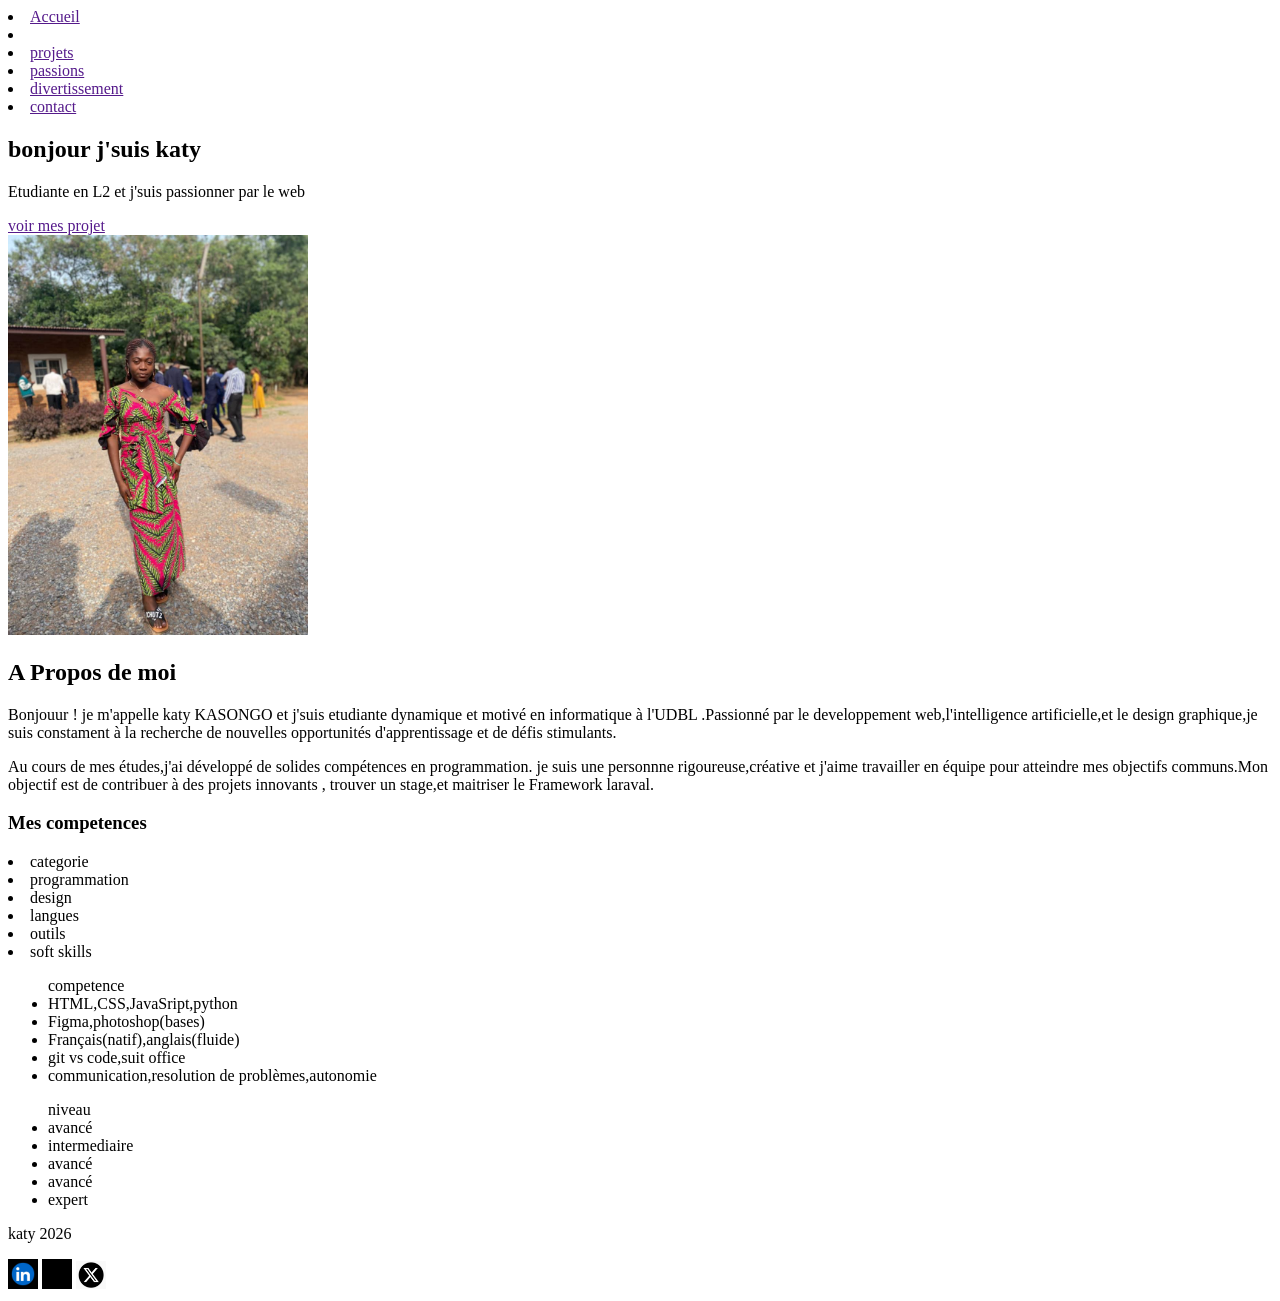
==== index.HTML @ f8842124 "création du header et de la section hero" ====
<!DOCTYPE html>
<html lang="en">
<head>
    <meta charset="UTF-8">
    <meta name="viewport" content="width=, initial-scale=1.0">
    <title>Document</title>
</head>
<body>
    <header></header>
    </div>
    </nav>
    </ul>
    <li><a href="">Accueil</a><li>
        <li><a href="">projets</a></li>
        <li><a href="">passions</a></li>
        <li><a href="">divertissement </a></li>
        <li><a href="">contact</a>
        </ul>
    </nav>
    </header>
    <main>
    <section>
        <div>
            <h1>bonjour j'suis katy</h1>
            <P>Etudiante en L2 et j'suis passionner par le web</p>
                <a href="">voir mes projet</a>
        </div>
        <div>
            <img src="images/katy.jpg" alt="katy artiste"width="300">
            </section>
            <section>
                <H2>A Propos de moi</h2>
                    <P>Bonjouur ! je m'appelle katy KASONGO et j'suis etudiante dynamique et motivé en informatique à l'UDBL .Passionné par le developpement web,l'intelligence artificielle,et le design graphique,je suis constament à la recherche de nouvelles opportunités d'apprentissage et de défis stimulants.
                    <p> Au cours de mes études,j'ai développé de solides compétences en programmation. je suis une personnne rigoureuse,créative et j'aime travailler  en équipe pour atteindre mes objectifs communs.Mon objectif est de contribuer à des projets innovants , trouver un stage,et maitriser le Framework laraval.
            <section>
                <SECTION>
                    <h3>Mes competences</h3>
                    <li>categorie
                        <li>programmation</li>
                        <li>design</li>
                        <li>langues</li>
                        <li>outils</li>
                        <li>soft skills</li>
                    </ul>
                    <ul>competence 
                        <li>HTML,CSS,JavaSript,python</li>
                        <li>Figma,photoshop(bases)</li>
                        <li>Français(natif),anglais(fluide)</li>
                        <li>git vs code,suit office</li>
                        <li>communication,resolution de problèmes,autonomie</li>
                        </ul>
                        <ul>niveau
                            <li>avancé</li>
                            <li>intermediaire</li>
                            <li>avancé</li>
                            <li>avancé</li>
                            <li>expert</li>
                        </ul>
                        </section>
                    </main>
                    <footer>
                        <p>katy 2026</p>
                        <img src="images/linkedin.jpg" alt="" width="30">
                        <img src="images/github.jpg" alt="" width="30">
                        <img src="images/x.jpg" alt="" width="30">
                    </footer>
                    </body>
                    </html>



                </SECTION>




            
        
        
    
            



</body>
</html>
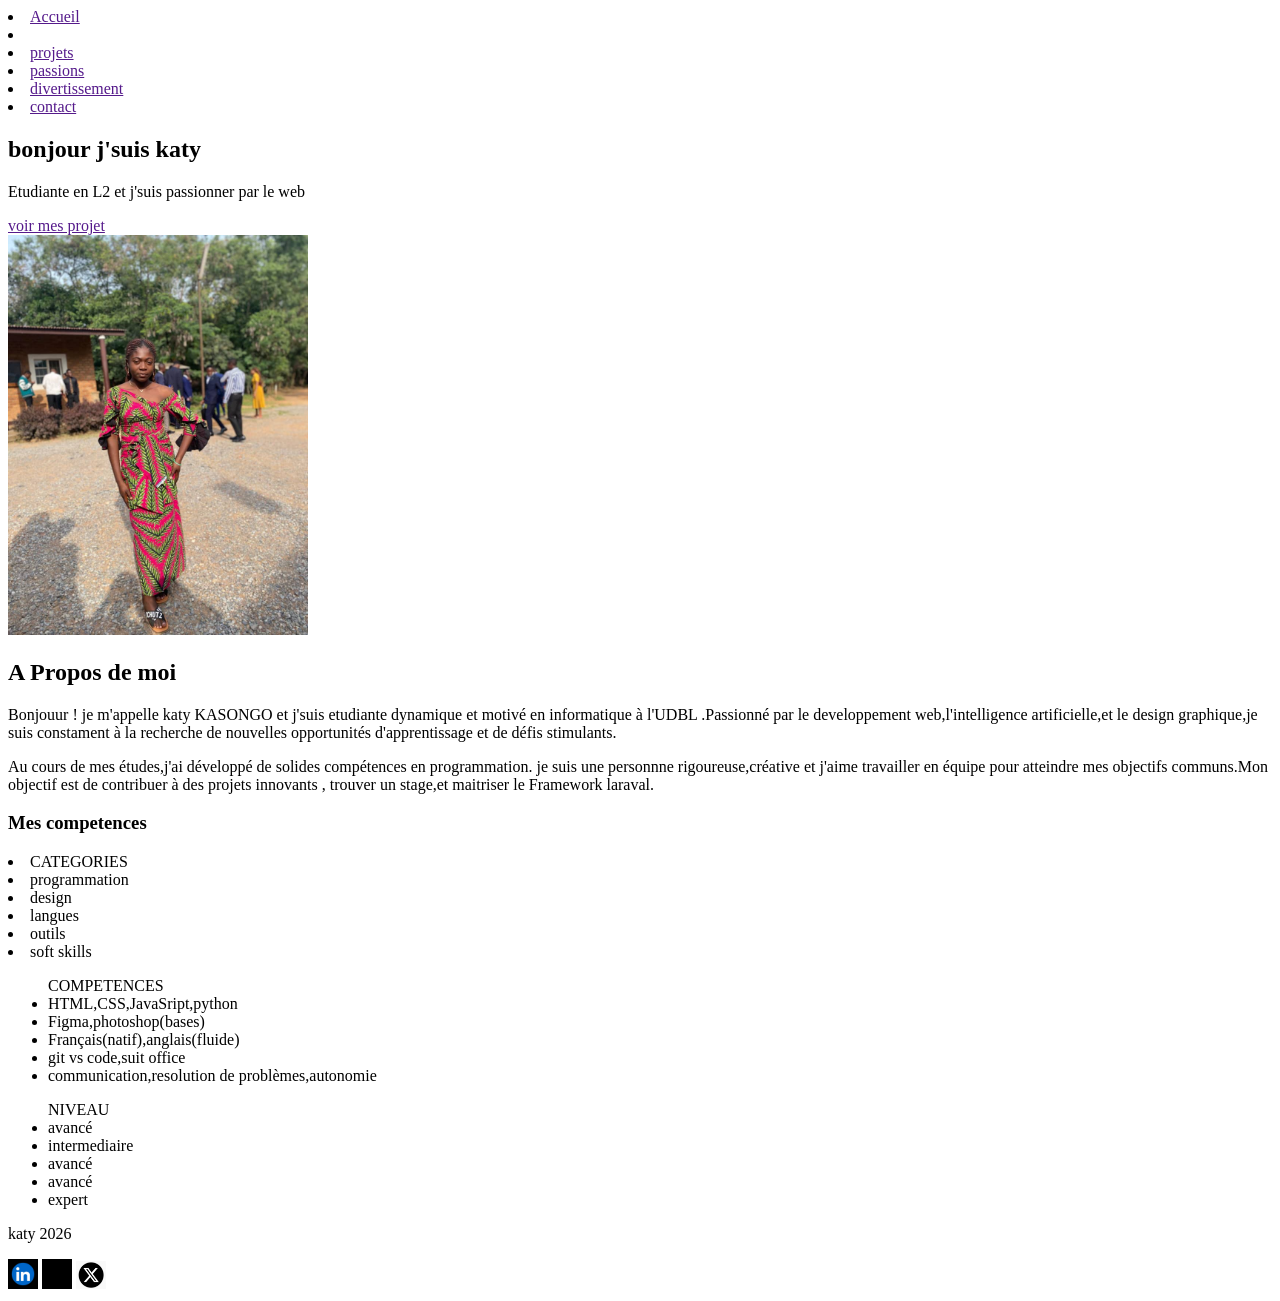
==== commit deb3937f: "création du header et de la section header et de la section hero" ====
--- a/index.HTML
+++ b/index.HTML
@@ -35,21 +35,23 @@
             <section>
                 <SECTION>
                     <h3>Mes competences</h3>
-                    <li>categorie
+                    <li>CATEGORIES
                         <li>programmation</li>
                         <li>design</li>
                         <li>langues</li>
                         <li>outils</li>
                         <li>soft skills</li>
+                <section>
+                    <ul>
                     </ul>
-                    <ul>competence 
+                    <ul>COMPETENCES
                         <li>HTML,CSS,JavaSript,python</li>
                         <li>Figma,photoshop(bases)</li>
                         <li>Français(natif),anglais(fluide)</li>
                         <li>git vs code,suit office</li>
                         <li>communication,resolution de problèmes,autonomie</li>
                         </ul>
-                        <ul>niveau
+                        <ul>NIVEAU
                             <li>avancé</li>
                             <li>intermediaire</li>
                             <li>avancé</li>
@@ -69,7 +71,7 @@
 
 
 
-                </SECTION>
+                
 
 
 
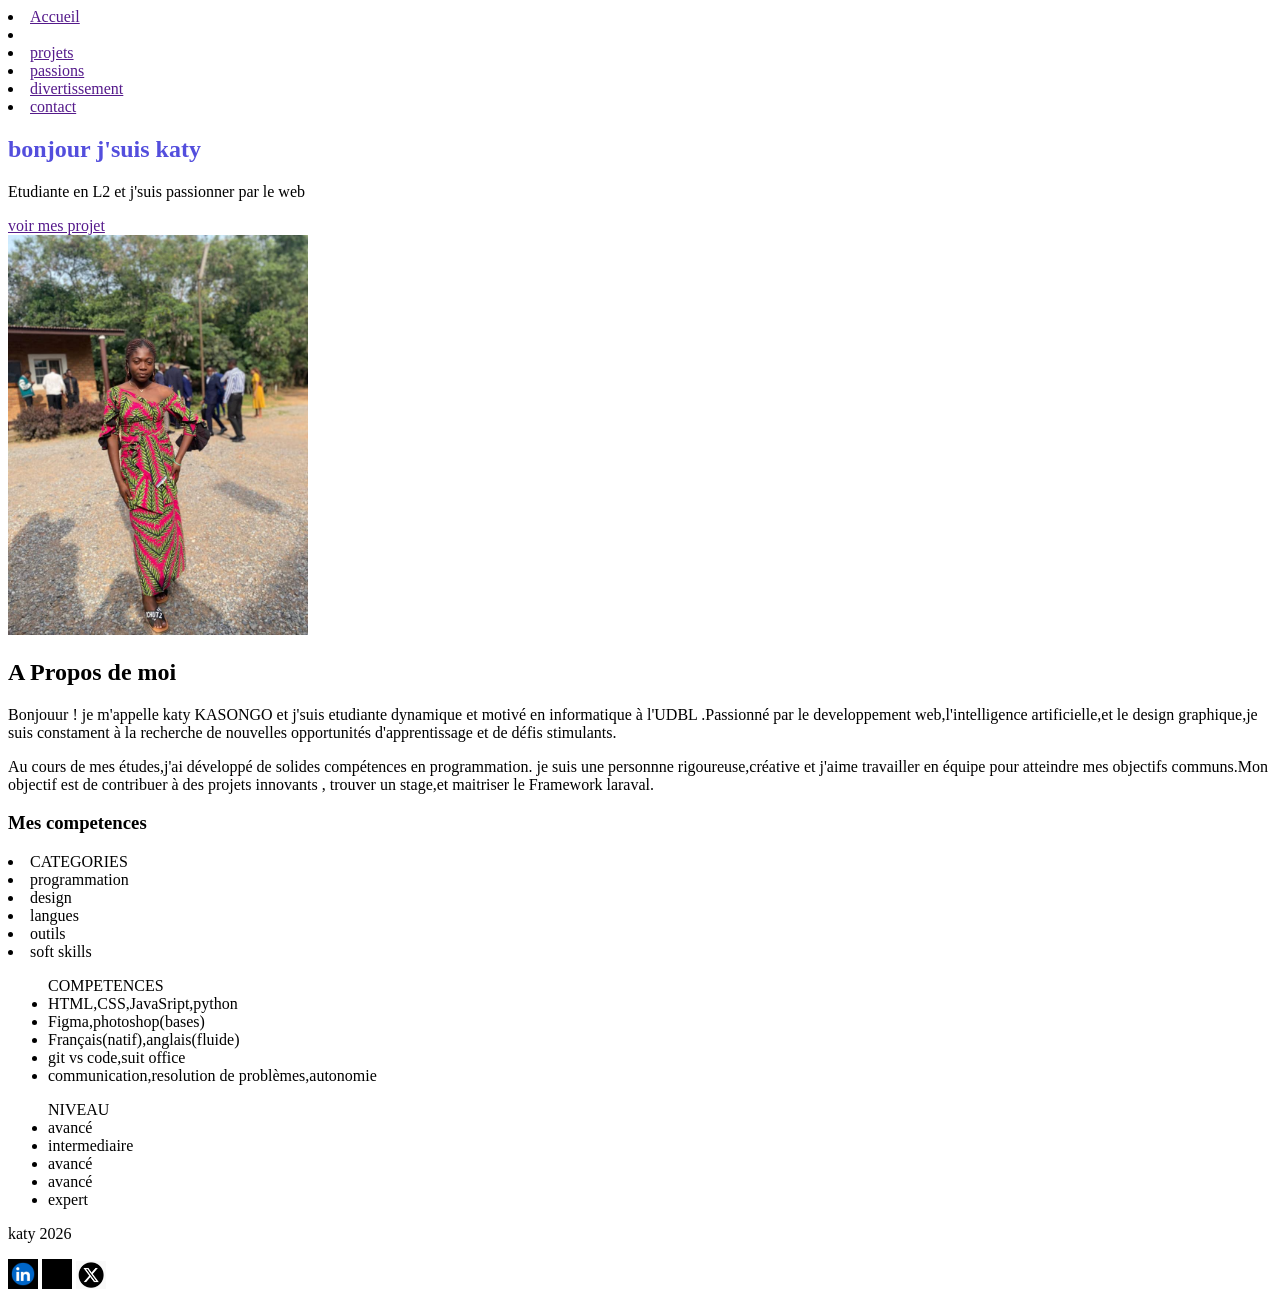
==== commit 0db072aa: "finir avec la maquette css" ====
--- a/index.HTML
+++ b/index.HTML
@@ -4,6 +4,7 @@
     <meta charset="UTF-8">
     <meta name="viewport" content="width=, initial-scale=1.0">
     <title>Document</title>
+    <link rel="stylesheet" href="css/style.css">
 </head>
 <body>
     <header></header>
--- a/css/style.css
+++ b/css/style.css
@@ -0,0 +1,15 @@
+
+:root {
+    --viollet-doux: #6c63ff;
+    --viollet-fonce: #534EDD; 
+    --orange-vif: #ffa726;
+    --gris-tres-fonce: #333;
+    --gris-fonce: #666;
+    --gris-tres-claire: #f8f8f8;
+    --gris-claire: #eee;
+}
+
+h1 {
+    color: var(--viollet-fonce)
+}
+    
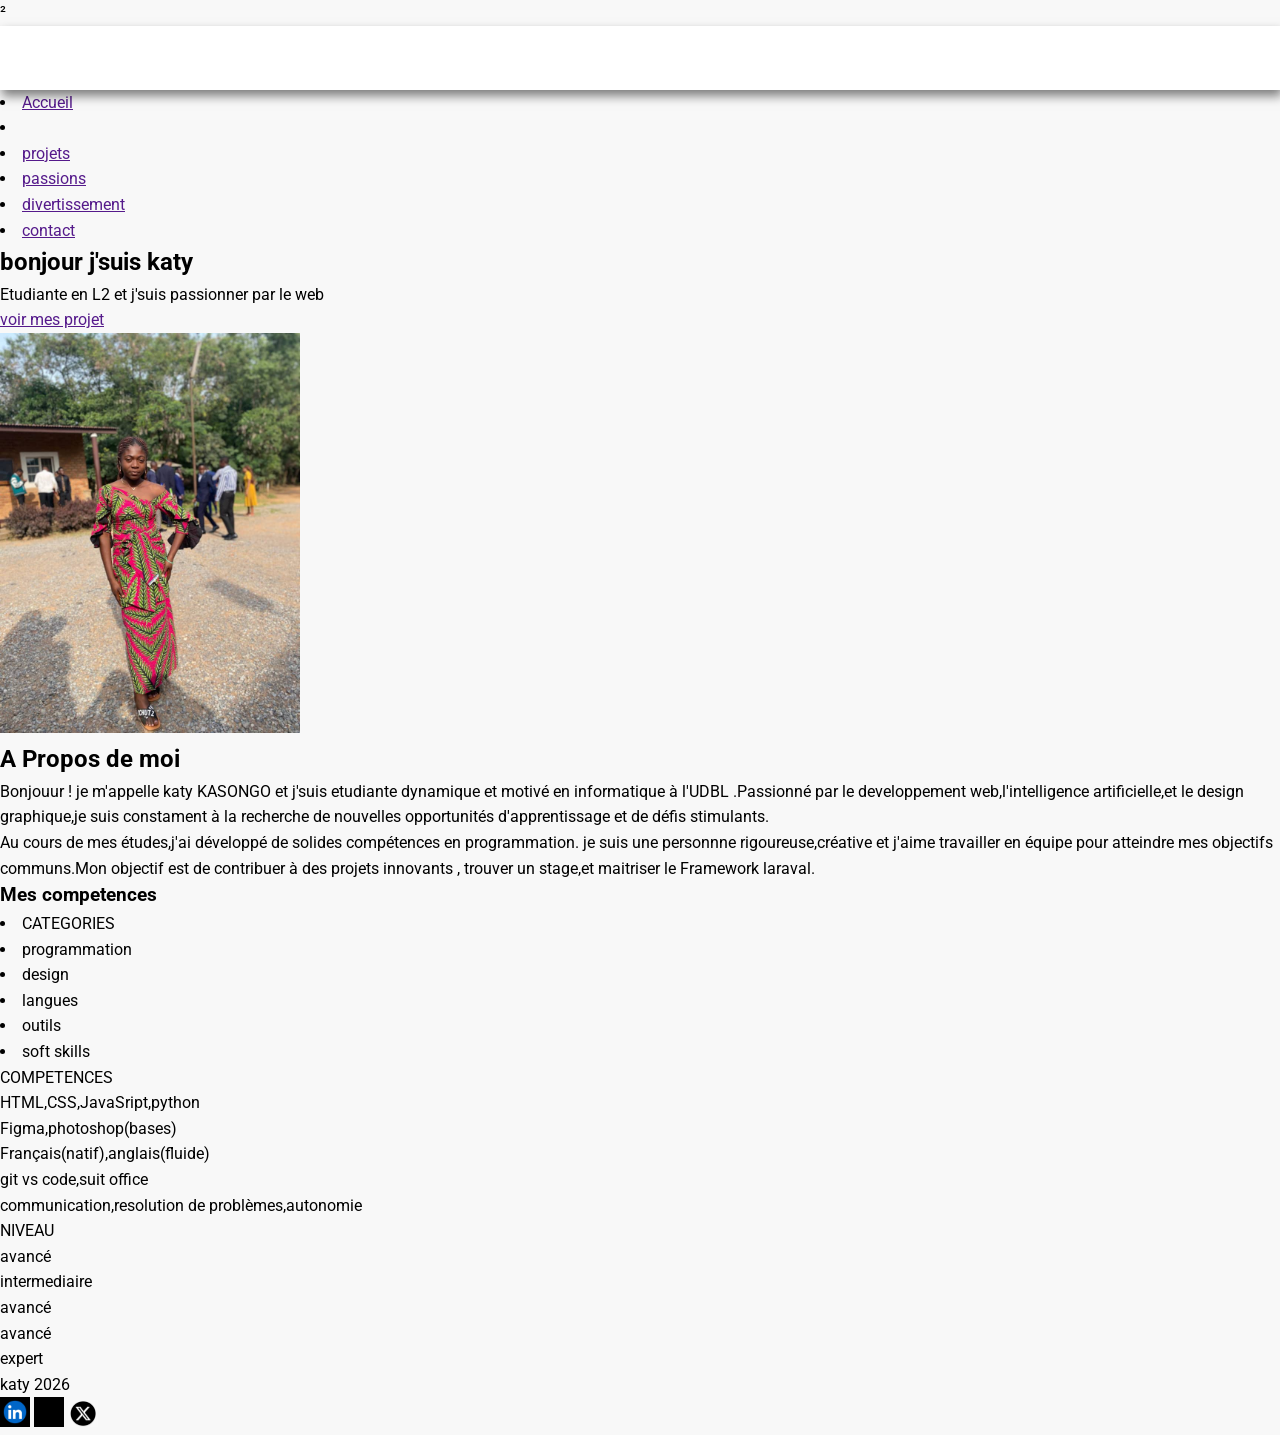
==== commit dc1b062d: "stylisation du header" ====
--- a/index.HTML
+++ b/index.HTML
@@ -5,6 +5,9 @@
     <meta name="viewport" content="width=, initial-scale=1.0">
     <title>Document</title>
     <link rel="stylesheet" href="css/style.css">
+    <link rel="preconnect" href="https://fonts.googleapis.com">
+    <link rel="preconnect" href="https://fonts.gstatic.com" crossorigin>
+²   <link href="https://fonts.googleapis.com/css2?family=Roboto:ital,wght@0,100..900;1,100..900&display=swap" rel="stylesheet">
 </head>
 <body>
     <header></header>
--- a/css/style.css
+++ b/css/style.css
@@ -9,7 +9,36 @@
     --gris-claire: #eee;
 }
 
-h1 {
-    color: var(--viollet-fonce)
+
+*{
+    margin: 0;
+    padding: 0;
+    box-sizing: border-box;
 }
-    
+
+body {
+    background-color: var(--gris-tres-claire);
+    font-family: roboto, sans-serif;
+    line-height: 1.6;
+
+ }
+
+ header {
+    background-color: white;
+    box-shadow: 2px 6px 10px rgba(0, 0, 0, 0.5);
+    position: sticky;
+    top:  0;
+    z-index: 100;
+    display: flex;
+    justify-content: space-between;
+    align-items: center;
+    padding: 2rem 3rem;
+
+ }
+header div a {
+    text-decoration:none;
+    font-size: 2.2rem;
+    font-weight: bold;
+    color: var(--viollet-doux);
+}
+
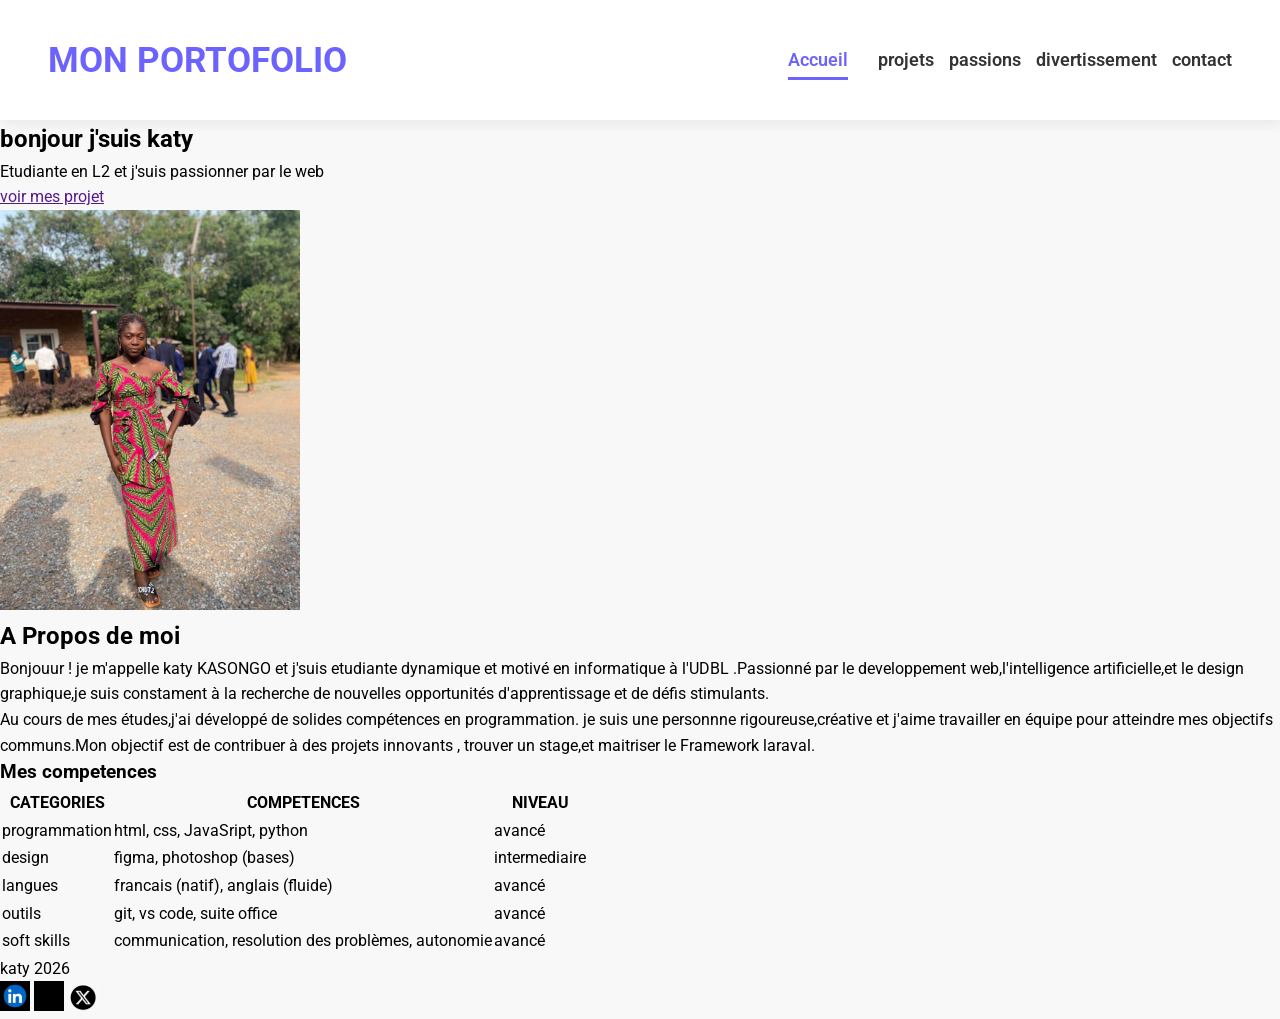
==== commit 5e2f784b: "stylisation du header" ====
--- a/index.HTML
+++ b/index.HTML
@@ -7,86 +7,86 @@
     <link rel="stylesheet" href="css/style.css">
     <link rel="preconnect" href="https://fonts.googleapis.com">
     <link rel="preconnect" href="https://fonts.gstatic.com" crossorigin>
-²   <link href="https://fonts.googleapis.com/css2?family=Roboto:ital,wght@0,100..900;1,100..900&display=swap" rel="stylesheet">
+    <link href="https://fonts.googleapis.com/css2?family=Roboto:ital,wght@0,100..900;1,100..900&display=swap" rel="stylesheet">
 </head>
 <body>
-    <header></header>
-    </div>
-    </nav>
-    </ul>
-    <li><a href="">Accueil</a><li>
-        <li><a href="">projets</a></li>
-        <li><a href="">passions</a></li>
-        <li><a href="">divertissement </a></li>
-        <li><a href="">contact</a>
-        </ul>
-    </nav>
+    <header>
+        <div>
+            <a href=""> MON PORTOFOLIO</a>
+        </div>
+        <nav>
+            <ul>
+                <li><a href="index.HTML" class="active">Accueil</a><li>
+                <li><a href="projet.HTML">projets</a></li>
+                <li><a href="passion.HTML">passions</a></li>
+                <li><a href="divertissement.HTML">divertissement </a></li>
+                <li><a href="contact.HTML">contact</a></li>
+            </ul>
+        </nav>
     </header>
     <main>
-    <section>
-        <div>
-            <h1>bonjour j'suis katy</h1>
-            <P>Etudiante en L2 et j'suis passionner par le web</p>
+        <section>
+            <div>
+                <h1>bonjour j'suis katy</h1>
+                <P>Etudiante en L2 et j'suis passionner par le web</p>
                 <a href="">voir mes projet</a>
-        </div>
-        <div>
-            <img src="images/katy.jpg" alt="katy artiste"width="300">
-            </section>
-            <section>
-                <H2>A Propos de moi</h2>
-                    <P>Bonjouur ! je m'appelle katy KASONGO et j'suis etudiante dynamique et motivé en informatique à l'UDBL .Passionné par le developpement web,l'intelligence artificielle,et le design graphique,je suis constament à la recherche de nouvelles opportunités d'apprentissage et de défis stimulants.
-                    <p> Au cours de mes études,j'ai développé de solides compétences en programmation. je suis une personnne rigoureuse,créative et j'aime travailler  en équipe pour atteindre mes objectifs communs.Mon objectif est de contribuer à des projets innovants , trouver un stage,et maitriser le Framework laraval.
-            <section>
-                <SECTION>
-                    <h3>Mes competences</h3>
-                    <li>CATEGORIES
-                        <li>programmation</li>
-                        <li>design</li>
-                        <li>langues</li>
-                        <li>outils</li>
-                        <li>soft skills</li>
-                <section>
-                    <ul>
-                    </ul>
-                    <ul>COMPETENCES
-                        <li>HTML,CSS,JavaSript,python</li>
-                        <li>Figma,photoshop(bases)</li>
-                        <li>Français(natif),anglais(fluide)</li>
-                        <li>git vs code,suit office</li>
-                        <li>communication,resolution de problèmes,autonomie</li>
-                        </ul>
-                        <ul>NIVEAU
-                            <li>avancé</li>
-                            <li>intermediaire</li>
-                            <li>avancé</li>
-                            <li>avancé</li>
-                            <li>expert</li>
-                        </ul>
-                        </section>
-                    </main>
-                    <footer>
-                        <p>katy 2026</p>
-                        <img src="images/linkedin.jpg" alt="" width="30">
-                        <img src="images/github.jpg" alt="" width="30">
-                        <img src="images/x.jpg" alt="" width="30">
-                    </footer>
-                    </body>
-                    </html>
-
-
-
-                
-
-
-
-
-            
-        
-        
-    
-            
-
-
-
+            </div>
+            <div>
+                <img src="images/katy.jpg" alt="katy artiste"width="300">
+            </div>
+        </section>
+        <section>
+            <h2>A Propos de moi</h2>
+            <P>Bonjouur ! je m'appelle katy KASONGO et j'suis etudiante dynamique et motivé en informatique à l'UDBL .Passionné par le developpement web,l'intelligence artificielle,et le design graphique,je suis constament à la recherche de nouvelles opportunités d'apprentissage et de défis stimulants.</p>
+            <p> Au cours de mes études,j'ai développé de solides compétences en programmation. je suis une personnne rigoureuse,créative et j'aime travailler  en équipe pour atteindre mes objectifs communs.Mon objectif est de contribuer à des projets innovants , trouver un stage,et maitriser le Framework laraval.</p>
+        </section>
+        <section>
+            <h3>Mes competences</h3>
+            <table>
+                <thead>
+                    <tr>
+                        <th>CATEGORIES</th>
+                        <th>COMPETENCES</th>
+                        <th>NIVEAU</th>
+                    </tr>
+                </thead>
+                <tbody>
+                    <tr>
+                        <td>programmation</td>
+                        <td>html, css, JavaSript, python</td>
+                        <td>avancé</td>
+                    </tr>
+                    <tr>
+                        <td>design</td>
+                        <td>figma, photoshop (bases)</td>
+                        <td>intermediaire</td>
+                    </tr>
+                    <tr>
+                        <td>langues</td>
+                        <td>francais (natif), anglais (fluide)</td>
+                        <td>avancé</td>
+                    </tr>
+                    <tr>
+                        <td>outils</td>
+                        <td>git, vs code, suite office</td>
+                        <td>avancé</td>
+                    </tr>
+                    <tr>
+                        <td>soft skills</td>
+                        <td>communication, resolution des problèmes, autonomie</td>
+                        <td>avancé</td>
+                    </tr>
+                </tbody>
+            </table>
+        </section>
+    </main>
+    <footer>
+        <p>katy 2026</p>
+        <nav>
+            <img src="images/linkedin.jpg" alt="" width="30">
+            <img src="images/github.jpg" alt="" width="30">
+            <img src="images/x.jpg" alt="" width="30">
+        </nav>
+    </footer>
 </body>
-</html>+</html>
--- a/css/style.css
+++ b/css/style.css
@@ -1,4 +1,3 @@
-
 :root {
     --viollet-doux: #6c63ff;
     --viollet-fonce: #534EDD; 
@@ -20,12 +19,11 @@
     background-color: var(--gris-tres-claire);
     font-family: roboto, sans-serif;
     line-height: 1.6;
-
  }
 
- header {
+header {
     background-color: white;
-    box-shadow: 2px 6px 10px rgba(0, 0, 0, 0.5);
+    box-shadow: 2px 6px 10px rgba(0, 0, 0, 0.05);
     position: sticky;
     top:  0;
     z-index: 100;
@@ -33,8 +31,8 @@
     justify-content: space-between;
     align-items: center;
     padding: 2rem 3rem;
+ }
 
- }
 header div a {
     text-decoration:none;
     font-size: 2.2rem;
@@ -42,3 +40,47 @@
     color: var(--viollet-doux);
 }
 
+ul li {
+    list-style: none;
+    margin-left: 15px;
+}
+
+ul {
+    display: flex
+}
+
+ul li a {
+    text-decoration: none;
+    color: var(--gris-tres-fonce);
+    font-weight: 600;
+    font-size: 1.1rem ;
+    position: relative;
+    padding: 10px 0;
+}
+
+ul li a:hover{
+    color: var(--viollet-doux);
+}
+
+ul li a::after {
+    content: '';
+    position: absolute;
+    left: 0;
+    bottom: 0;
+    height: 3px;
+    width: 0;
+    background-color: var(--viollet-doux);
+    transition: width 0.3s ease;
+}
+
+ul li a:hover::after {
+    width: 100%;
+}
+
+a.active {
+    color: var(--viollet-doux);
+}
+
+a.active::after {
+    width: 100%;
+}
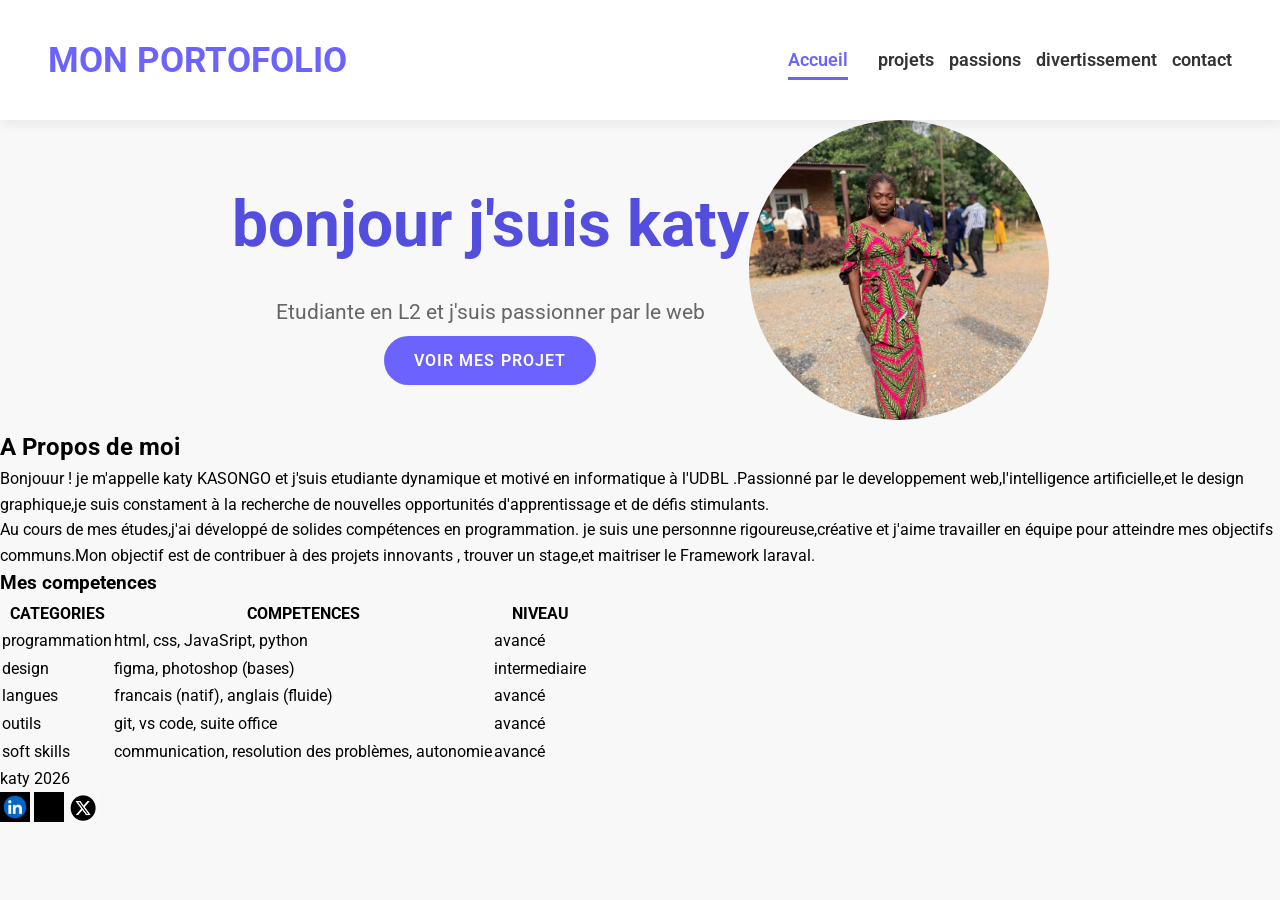
==== commit 5c9fc3cd: "stylistion de la section hero" ====
--- a/index.HTML
+++ b/index.HTML
@@ -25,14 +25,14 @@
         </nav>
     </header>
     <main>
-        <section>
+        <section class= "hero-section">
             <div>
                 <h1>bonjour j'suis katy</h1>
                 <P>Etudiante en L2 et j'suis passionner par le web</p>
                 <a href="">voir mes projet</a>
             </div>
             <div>
-                <img src="images/katy.jpg" alt="katy artiste"width="300">
+                <img src="images/katy.jpg" alt="katy artiste">
             </div>
         </section>
         <section>
--- a/css/style.css
+++ b/css/style.css
@@ -83,4 +83,50 @@
 
 a.active::after {
     width: 100%;
+}
+.hero-section {
+    display: flex;
+    justify-content: center;
+    align-items: center;
+    gap: srem;
+    text-align: center;
+
+}
+.hero-section img {
+    width: 300px;
+    height: 300px;
+    object-fit: cover;
+    border-radius: 50%;
+    border: 8pxsold;var(--violet-doux);
+}
+.hero-section h1 {
+    color: var(--viollet-fonce);
+    font-size: 4rem;
+    font-weight: 700;
+    margin-bottom: 1.2rem;
+}
+.hero-section p {
+    color: var(--gris-fonce);
+    font-size: 1.3rem;
+    margin-bottom: 1.2rem;
+
+}
+.hero-section a {
+    text-decoration: none;
+    font-display: inline-block;
+    background-color: var(--viollet-doux);
+    color: white;
+    padding: 15px 30px;
+    border-radius: 50px;
+    text-transform: uppercase;
+    letter-spacing: 1.1px;
+    font-weight: 600;
+    margin-top: 1rem;
+    transition: background-color 0.3s ease,transfom 0.2s ease;
+
+}
+.hero-section a :hover {
+    background-color: var(--gris-tres-fonce);
+    transform: translate(-3px);
+
 }
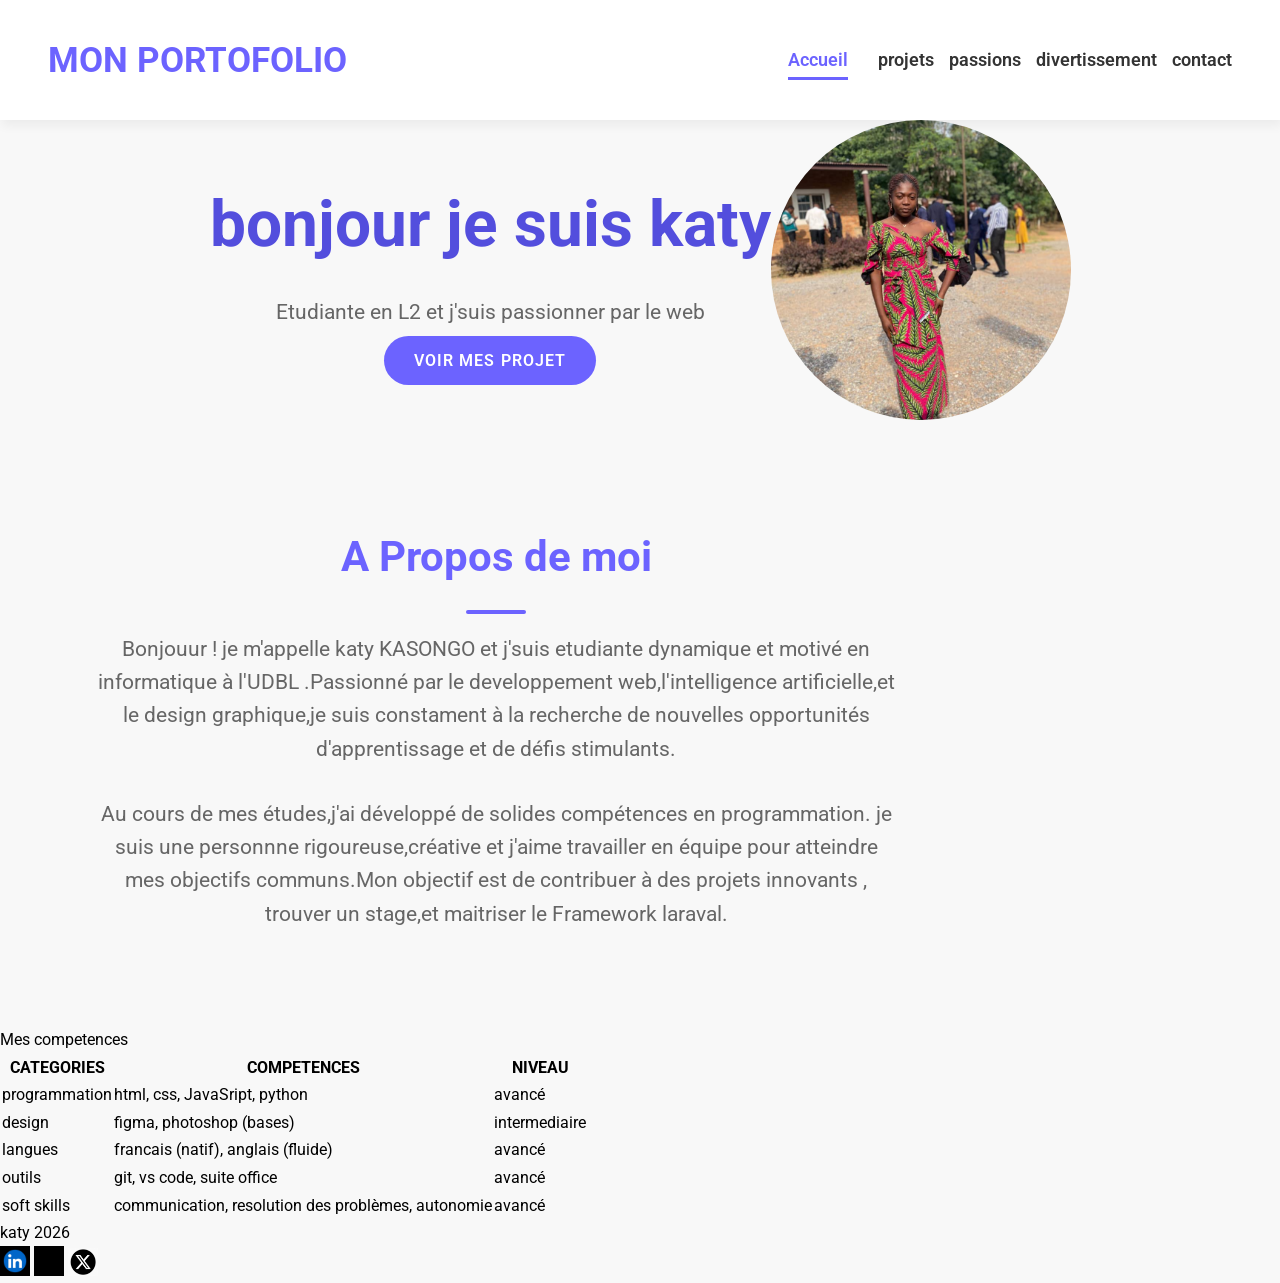
==== commit 71721fbd: "stylisation de la section apropos" ====
--- a/index.HTML
+++ b/index.HTML
@@ -25,9 +25,9 @@
         </nav>
     </header>
     <main>
-        <section class= "hero-section">
+        <section class="hero-section">
             <div>
-                <h1>bonjour j'suis katy</h1>
+                <h1>bonjour je suis katy</h1>
                 <P>Etudiante en L2 et j'suis passionner par le web</p>
                 <a href="">voir mes projet</a>
             </div>
@@ -35,13 +35,13 @@
                 <img src="images/katy.jpg" alt="katy artiste">
             </div>
         </section>
-        <section>
+        <section class="apropos">
             <h2>A Propos de moi</h2>
             <P>Bonjouur ! je m'appelle katy KASONGO et j'suis etudiante dynamique et motivé en informatique à l'UDBL .Passionné par le developpement web,l'intelligence artificielle,et le design graphique,je suis constament à la recherche de nouvelles opportunités d'apprentissage et de défis stimulants.</p>
             <p> Au cours de mes études,j'ai développé de solides compétences en programmation. je suis une personnne rigoureuse,créative et j'aime travailler  en équipe pour atteindre mes objectifs communs.Mon objectif est de contribuer à des projets innovants , trouver un stage,et maitriser le Framework laraval.</p>
         </section>
-        <section>
-            <h3>Mes competences</h3>
+        <section class="competences"
+            <h2>Mes competences</h3>
             <table>
                 <thead>
                     <tr>
--- a/css/style.css
+++ b/css/style.css
@@ -7,7 +7,10 @@
     --gris-tres-claire: #f8f8f8;
     --gris-claire: #eee;
 }
+h1{
+    color: var(--viollet-doux);
 
+}
 
 *{
     margin: 0;
@@ -129,4 +132,32 @@
     background-color: var(--gris-tres-fonce);
     transform: translate(-3px);
 
+}
+ .apropos {
+    width: 800px;
+    margin: 6rem;
+    text-align: center;
+    
+}
+section h2 {
+    color: var(--viollet-doux);
+    font-size: 2.6rem;
+    font-weight: 700;
+    position: relative;
+    text-align: center;
+
+} 
+section h2::after {
+    content: '';
+    display: block;
+    width: 60px;
+    height: 4px;
+    background-color: var(--viollet-doux);
+    margin: 1.2rem auto;
+    border-radius: 2px;
+}
+.apropos p {
+    margin-bottom: 2rem;
+    color: var(--gris-fonce);
+    font-size: 1.3rem;
 }
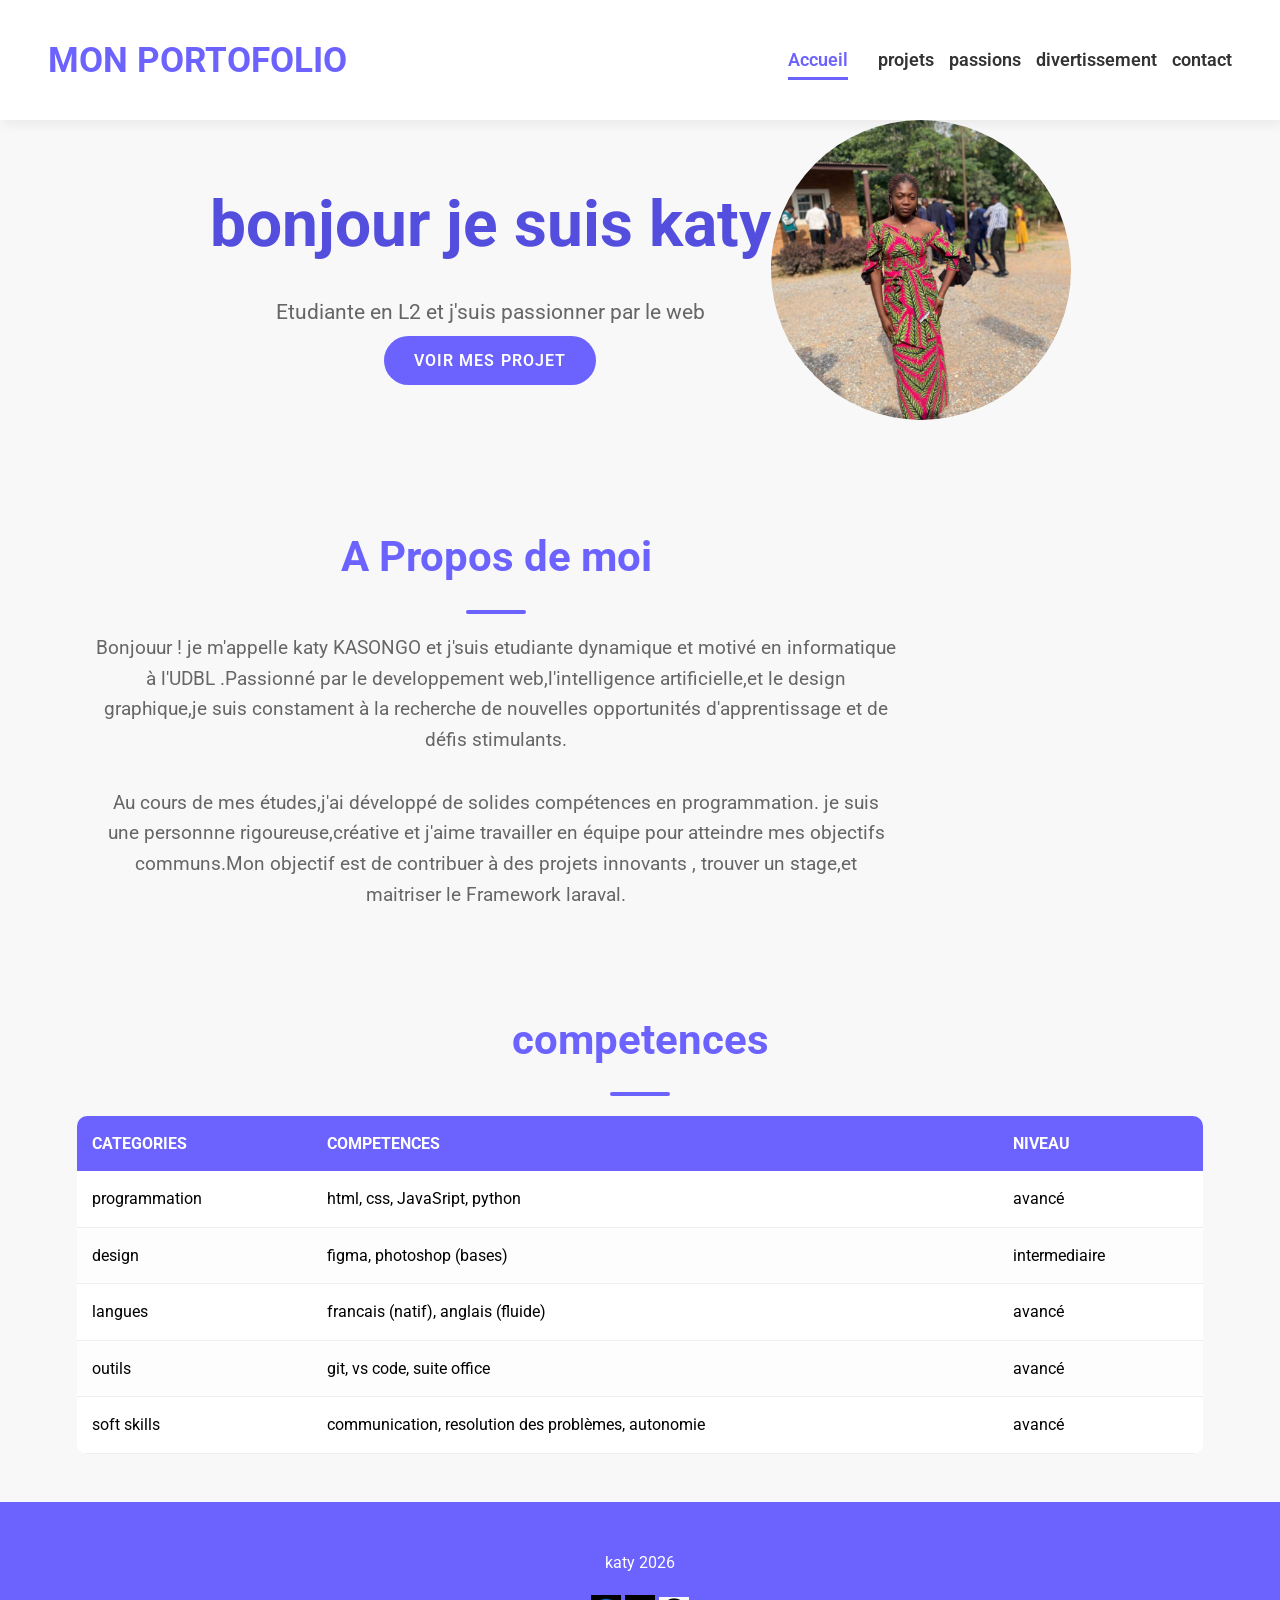
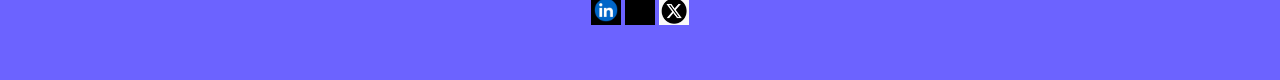
==== commit 1dccebad: "stylisation de la section competences" ====
--- a/index.HTML
+++ b/index.HTML
@@ -40,8 +40,9 @@
             <P>Bonjouur ! je m'appelle katy KASONGO et j'suis etudiante dynamique et motivé en informatique à l'UDBL .Passionné par le developpement web,l'intelligence artificielle,et le design graphique,je suis constament à la recherche de nouvelles opportunités d'apprentissage et de défis stimulants.</p>
             <p> Au cours de mes études,j'ai développé de solides compétences en programmation. je suis une personnne rigoureuse,créative et j'aime travailler  en équipe pour atteindre mes objectifs communs.Mon objectif est de contribuer à des projets innovants , trouver un stage,et maitriser le Framework laraval.</p>
         </section>
-        <section class="competences"
-            <h2>Mes competences</h3>
+        <section class="competences">
+            <h2> competences</h2>
+             
             <table>
                 <thead>
                     <tr>
--- a/css/style.css
+++ b/css/style.css
@@ -159,5 +159,60 @@
 .apropos p {
     margin-bottom: 2rem;
     color: var(--gris-fonce);
-    font-size: 1.3rem;
+    font-size: 1.2rem;
+}
+.competences table {
+    width: 88%;
+    margin: 0 auto;
+    border-collapse: collapse;
+    background-color: #fff;
+    box-shadow: 0 5px  15px rgba(0, 0, 0, 0.00);
+    border-radius: 10px;
+    overflow: hidden;
+}
+.competences table th, .competences table td {
+    padding: 15px;
+    
+
+}
+.competences table thead {
+    background-color: var(--viollet-doux);
+    color: #FFF;
+    text-transform: uppercase;
+}
+.competences table tbody td {
+    border-bottom: 1px solid var(--gris-claire);
+}.competences table tbody tr:nth-child(even) {
+    background-color: #fdfdfd;
+}
+.competences table tbody tr {transition: background-color 0.3s ease;
+
+}
+.competences table tbody tr:hover {
+    background-color: #f0f0f0;
+
+}
+.competences table  thead th {
+    text-align: left;
+}
+footer {
+    margin-top: 3rem;
+    background-color: var(--viollet-doux);
+    padding: 3rem 0;
+    text-align: center;
+}
+footer p {
+    color: white;
+    margin-bottom: 1.2rem;
+}
+footer a {
+    display: inline-block;
+    font-size: 1.6rem;
+    color: white;
+    margin : 0 10px
+    transition: color 0.3s ease,transform 0.2s ease;
+}
+footer a:hover {
+    color: var(--orange-vif);
+    transform: translate(-3px);
 }
